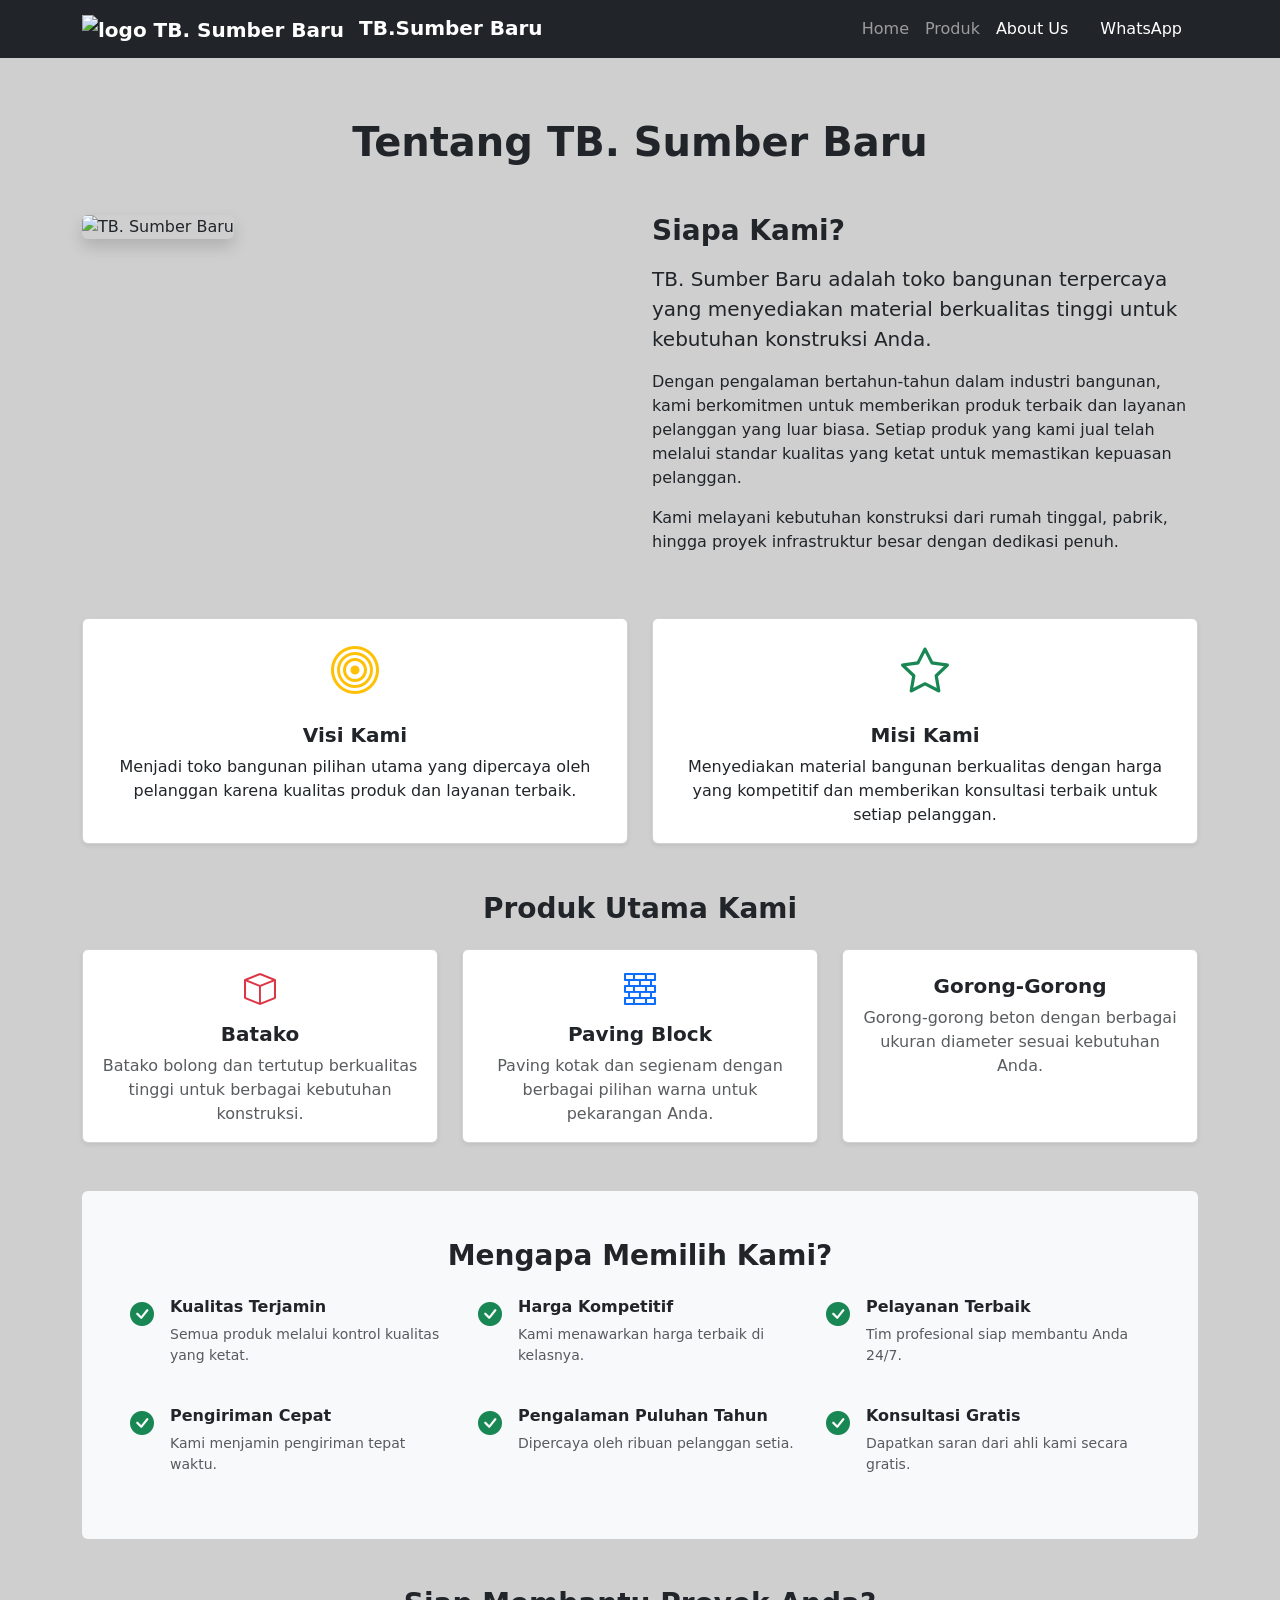
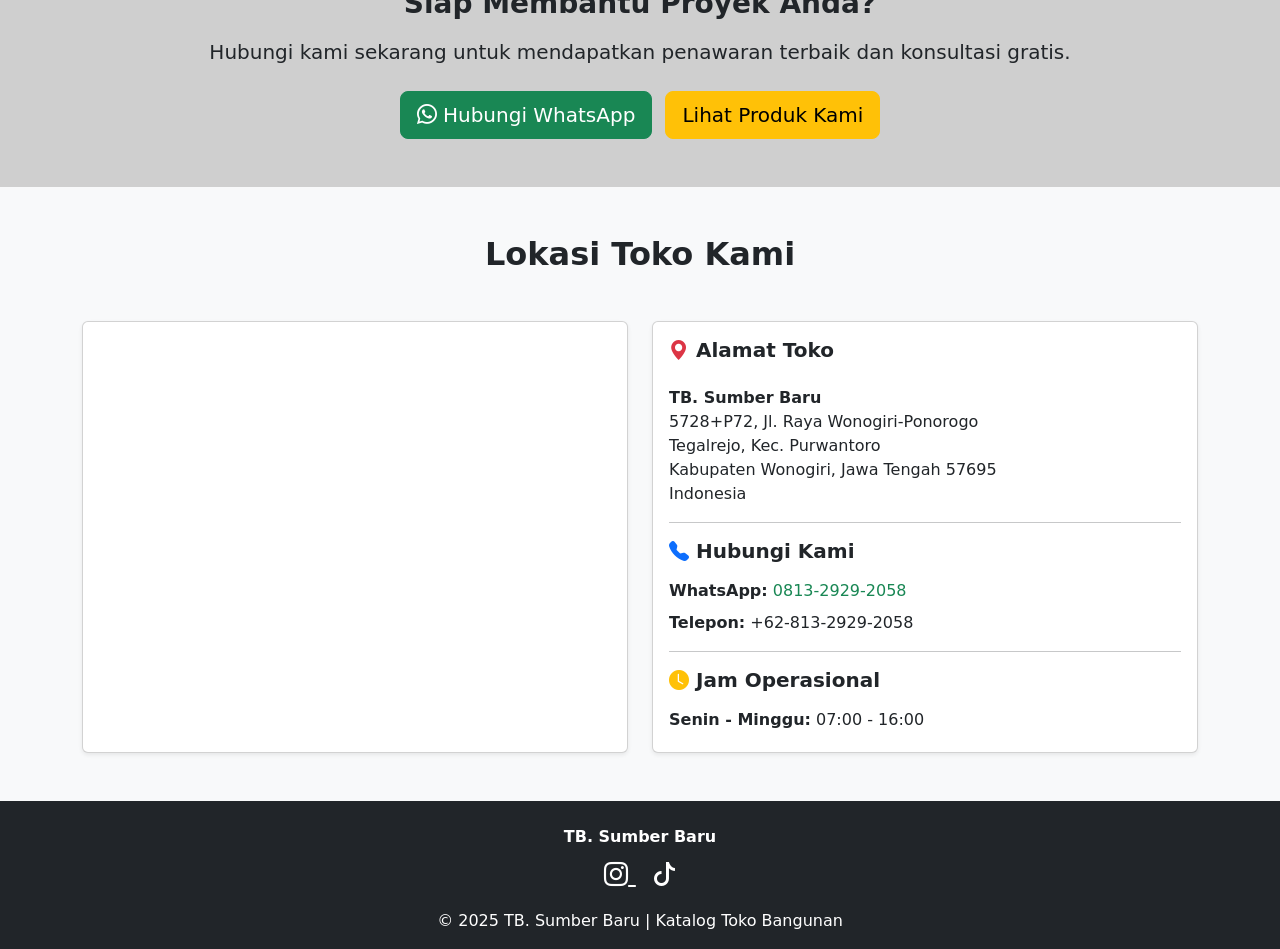
==== about_us.html @ bebd8fcf "Add files via upload" ====
<!DOCTYPE html>
<html lang="id">
<head>
    <meta charset="UTF-8">
    <meta name="viewport" content="width=device-width, initial-scale=1.0">
    <title>About Us | TB. Sumber Baru</title>
    
    <!-- Bootstrap CSS -->
    <link href="https://cdn.jsdelivr.net/npm/bootstrap@5.3.2/dist/css/bootstrap.min.css" rel="stylesheet">
    
    <!-- Bootstrap icon -->
    <link rel="stylesheet" href="https://cdn.jsdelivr.net/npm/bootstrap-icons@1.11.1/font/bootstrap-icons.css">
    
    <!-- Custom CSS -->
    <link rel="stylesheet" href="css/style.css">
    <style>
        body {
            background-color: #CFCFCF;
        }
    </style>
</head>
<body>

<!-- ===== NAVBAR ===== -->
<nav class="navbar navbar-expand-lg navbar-dark bg-dark fixed-top">
    <div class="container">
        <a class="navbar-brand fw-bold" href="index.html">
            <img src="assets/temp_logo.png" alt="logo TB. Sumber Baru" class="logo me-2">
            <span class="fw-bold">TB.Sumber Baru</span>
        </a>
        <button class="navbar-toggler" type="button" data-bs-toggle="collapse" data-bs-target="#navbarNav">
            <span class="navbar-toggler-icon"></span>
        </button>

        <div class="collapse navbar-collapse" id="navbarNav">
            <ul class="navbar-nav ms-auto">
                <li class="nav-item">
                    <a class="nav-link" href="index.html">Home</a>
                </li>
                <li class="nav-item">
                    <a class="nav-link" href="produk.html">Produk</a>
                </li>
                <li class="nav-item">
                    <a class="nav-link active" href="about_us.html">About Us</a>
                </li>
                <li class="nav-item">
                    <a class="nav-link btn btn-success text-white px-3 ms-2"
                       href="https://wa.me/6281329292058"
                       target="_blank">
                        WhatsApp
                    </a>
                </li>
            </ul>
        </div>
    </div>
</nav>

<!-- ===== ABOUT US SECTION ===== -->
<section class="py-5" style="margin-top: 70px;">
    <div class="container">
        <h1 class="fw-bold text-center mb-5">Tentang TB. Sumber Baru</h1>
        
        <!-- About Content -->
        <div class="row g-4 mb-5">
            <div class="col-lg-6">
                <img src="assets/temp_hero.jpeg" alt="TB. Sumber Baru" class="img-fluid rounded shadow">
            </div>
            <div class="col-lg-6">
                <h3 class="fw-bold mb-3">Siapa Kami?</h3>
                <p class="lead">
                    TB. Sumber Baru adalah toko bangunan terpercaya yang menyediakan material berkualitas tinggi untuk kebutuhan konstruksi Anda.
                </p>
                <p>
                    Dengan pengalaman bertahun-tahun dalam industri bangunan, kami berkomitmen untuk memberikan produk terbaik dan layanan pelanggan yang luar biasa. Setiap produk yang kami jual telah melalui standar kualitas yang ketat untuk memastikan kepuasan pelanggan.
                </p>
                <p>
                    Kami melayani kebutuhan konstruksi dari rumah tinggal, pabrik, hingga proyek infrastruktur besar dengan dedikasi penuh.
                </p>
            </div>
        </div>

        <!-- Vision & Mission -->
        <div class="row g-4 mb-5">
            <div class="col-md-6">
                <div class="card shadow-sm h-100">
                    <div class="card-body text-center">
                        <i class="bi bi-bullseye" style="font-size: 3rem; color: #ffc107;"></i>
                        <h5 class="card-title fw-bold mt-3">Visi Kami</h5>
                        <p class="card-text">
                            Menjadi toko bangunan pilihan utama yang dipercaya oleh pelanggan karena kualitas produk dan layanan terbaik.
                        </p>
                    </div>
                </div>
            </div>
            <div class="col-md-6">
                <div class="card shadow-sm h-100">
                    <div class="card-body text-center">
                        <i class="bi bi-star" style="font-size: 3rem; color: #198754;"></i>
                        <h5 class="card-title fw-bold mt-3">Misi Kami</h5>
                        <p class="card-text">
                            Menyediakan material bangunan berkualitas dengan harga yang kompetitif dan memberikan konsultasi terbaik untuk setiap pelanggan.
                        </p>
                    </div>
                </div>
            </div>
        </div>

        <!-- Products We Offer -->
        <div class="mb-5">
            <h3 class="fw-bold text-center mb-4">Produk Utama Kami</h3>
            <div class="row g-4">
                <div class="col-md-4">
                    <div class="card shadow-sm h-100">
                        <div class="card-body text-center">
                            <i class="bi bi-box" style="font-size: 2rem; color: #dc3545;"></i>
                            <h5 class="card-title fw-bold mt-2">Batako</h5>
                            <p class="card-text text-muted">
                                Batako bolong dan tertutup berkualitas tinggi untuk berbagai kebutuhan konstruksi.
                            </p>
                        </div>
                    </div>
                </div>
                <div class="col-md-4">
                    <div class="card shadow-sm h-100">
                        <div class="card-body text-center">
                            <i class="bi bi-bricks" style="font-size: 2rem; color: #0d6efd;"></i>
                            <h5 class="card-title fw-bold mt-2">Paving Block</h5>
                            <p class="card-text text-muted">
                                Paving kotak dan segienam dengan berbagai pilihan warna untuk pekarangan Anda.
                            </p>
                        </div>
                    </div>
                </div>
                <div class="col-md-4">
                    <div class="card shadow-sm h-100">
                        <div class="card-body text-center">
                            <i class="bi bi-pipe" style="font-size: 2rem; color: #6c757d;"></i>
                            <h5 class="card-title fw-bold mt-2">Gorong-Gorong</h5>
                            <p class="card-text text-muted">
                                Gorong-gorong beton dengan berbagai ukuran diameter sesuai kebutuhan Anda.
                            </p>
                        </div>
                    </div>
                </div>
            </div>
        </div>

        <!-- Why Choose Us -->
        <div class="bg-light p-5 rounded mb-5">
            <h3 class="fw-bold text-center mb-4">Mengapa Memilih Kami?</h3>
            <div class="row g-4">
                <div class="col-md-4">
                    <div class="d-flex">
                        <i class="bi bi-check-circle-fill text-success me-3" style="font-size: 1.5rem;"></i>
                        <div>
                            <h6 class="fw-bold">Kualitas Terjamin</h6>
                            <p class="text-muted small">Semua produk melalui kontrol kualitas yang ketat.</p>
                        </div>
                    </div>
                </div>
                <div class="col-md-4">
                    <div class="d-flex">
                        <i class="bi bi-check-circle-fill text-success me-3" style="font-size: 1.5rem;"></i>
                        <div>
                            <h6 class="fw-bold">Harga Kompetitif</h6>
                            <p class="text-muted small">Kami menawarkan harga terbaik di kelasnya.</p>
                        </div>
                    </div>
                </div>
                <div class="col-md-4">
                    <div class="d-flex">
                        <i class="bi bi-check-circle-fill text-success me-3" style="font-size: 1.5rem;"></i>
                        <div>
                            <h6 class="fw-bold">Pelayanan Terbaik</h6>
                            <p class="text-muted small">Tim profesional siap membantu Anda 24/7.</p>
                        </div>
                    </div>
                </div>
                <div class="col-md-4">
                    <div class="d-flex">
                        <i class="bi bi-check-circle-fill text-success me-3" style="font-size: 1.5rem;"></i>
                        <div>
                            <h6 class="fw-bold">Pengiriman Cepat</h6>
                            <p class="text-muted small">Kami menjamin pengiriman tepat waktu.</p>
                        </div>
                    </div>
                </div>
                <div class="col-md-4">
                    <div class="d-flex">
                        <i class="bi bi-check-circle-fill text-success me-3" style="font-size: 1.5rem;"></i>
                        <div>
                            <h6 class="fw-bold">Pengalaman Puluhan Tahun</h6>
                            <p class="text-muted small">Dipercaya oleh ribuan pelanggan setia.</p>
                        </div>
                    </div>
                </div>
                <div class="col-md-4">
                    <div class="d-flex">
                        <i class="bi bi-check-circle-fill text-success me-3" style="font-size: 1.5rem;"></i>
                        <div>
                            <h6 class="fw-bold">Konsultasi Gratis</h6>
                            <p class="text-muted small">Dapatkan saran dari ahli kami secara gratis.</p>
                        </div>
                    </div>
                </div>
            </div>
        </div>

        <!-- Call to Action -->
        <div class="text-center">
            <h3 class="fw-bold mb-3">Siap Membantu Proyek Anda?</h3>
            <p class="lead mb-4">Hubungi kami sekarang untuk mendapatkan penawaran terbaik dan konsultasi gratis.</p>
            <div>
                <a href="https://wa.me/6281329292058" target="_blank" class="btn btn-success btn-lg me-2">
                    <i class="bi bi-whatsapp"></i> Hubungi WhatsApp
                </a>
                <a href="produk.html" class="btn btn-warning btn-lg">
                    Lihat Produk Kami
                </a>
            </div>
        </div>
    </div>
</section>

<!-- ===== LOKASI TOKO ===== -->
<section class="py-5 bg-light">
    <div class="container">
        <h2 class="text-center fw-bold mb-5">Lokasi Toko Kami</h2>
        <div class="row g-4">
            <div class="col-lg-6">
                <div class="card shadow-sm h-100">
                    <iframe src="https://www.google.com/maps/embed?pb=!1m18!1m12!1m3!1d3959.538!2d110.382!3d-7.616!2m3!1f0!2f0!3f0!3m2!1i1024!2i768!4f13.1!3m3!1m2!1s0x2e7a15d4a15d4a15%3A0x123456789abcdef!2sTB.%20Sumber%20Baru%2C%205728%2BP72%2C%20Jl.%20Raya%20Wonogiri-Ponorogo%2C%20Tegalrejo%2C%20Kec.%20Purwantoro%2C%20Kabupaten%20Wonogiri!5e0!3m2!1sid!2sid!4v1704067200000" width="100%" height="350" style="border:0; border-radius: 4px;" allowfullscreen="" loading="lazy" referrerpolicy="no-referrer-when-downgrade"></iframe>
                </div>
            </div>
            <div class="col-lg-6">
                <div class="card shadow-sm h-100">
                    <div class="card-body">
                        <h5 class="card-title fw-bold mb-4"><i class="bi bi-geo-alt-fill text-danger"></i> Alamat Toko</h5>
                        <p class="mb-3">
                            <strong>TB. Sumber Baru</strong><br>
                            5728+P72, Jl. Raya Wonogiri-Ponorogo<br>
                            Tegalrejo, Kec. Purwantoro<br>
                            Kabupaten Wonogiri, Jawa Tengah 57695<br>
                            Indonesia
                        </p>
                        <hr>
                        <h5 class="fw-bold mb-3"><i class="bi bi-telephone-fill text-primary"></i> Hubungi Kami</h5>
                        <p class="mb-2">
                            <strong>WhatsApp:</strong> <a href="https://wa.me/6281329292058" target="_blank" class="text-success text-decoration-none">0813-2929-2058</a>
                        </p>
                        <p class="mb-3">
                            <strong>Telepon:</strong> +62-813-2929-2058
                        </p>
                        <hr>
                        <h5 class="fw-bold mb-3"><i class="bi bi-clock-fill text-warning"></i> Jam Operasional</h5>
                        <p class="mb-1"><strong>Senin - Minggu:</strong> 07:00 - 16:00</p>
                    </div>
                </div>
            </div>
        </div>
    </div>
</section>

<!-- ===== FOOTER ===== -->
<footer class="bg-dark text-white pt-4 pb-3">
    <div class="container text-center">
        <p class="fw-bold mb-2">TB. Sumber Baru</p>

        <!-- Social Media -->
        <div class="mb-3">
            <a href="https://instagram.com/sumberbaru.purwantoro"
               target="_blank"
               class="text-white fs-4 mx-2">
                <i class="bi bi-instagram"></i>
            </a>

            <a href="https://tiktok.com/@sumberbaru.pwo"
               target="_blank"
               class="text-white fs-4 mx-2">
                <i class="bi bi-tiktok"></i>
            </a>
        </div>

        <p class="mb-0">
            &copy; 2025 TB. Sumber Baru | Katalog Toko Bangunan
        </p>

    </div>
</footer>

<!-- Bootstrap JS -->
<script src="https://cdn.jsdelivr.net/npm/bootstrap@5.3.2/dist/js/bootstrap.bundle.min.js"></script>
</body>
</html>
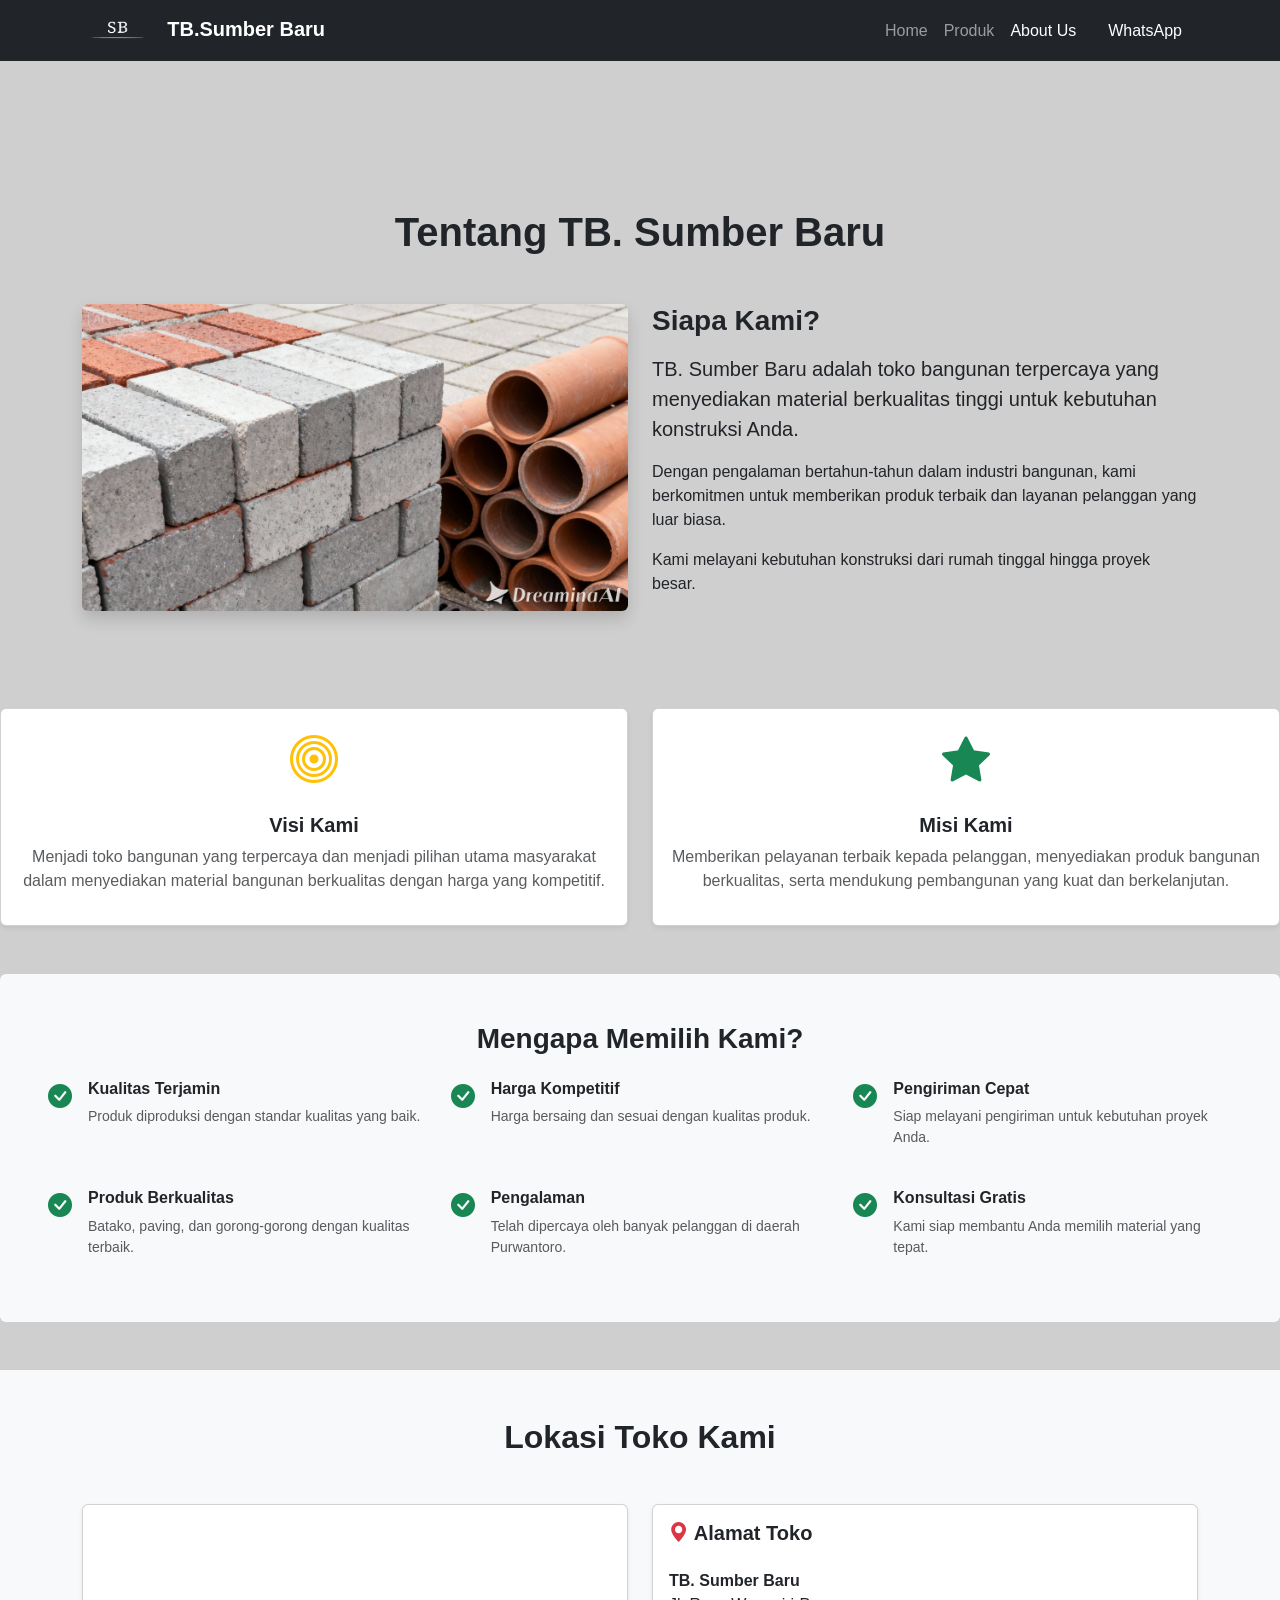
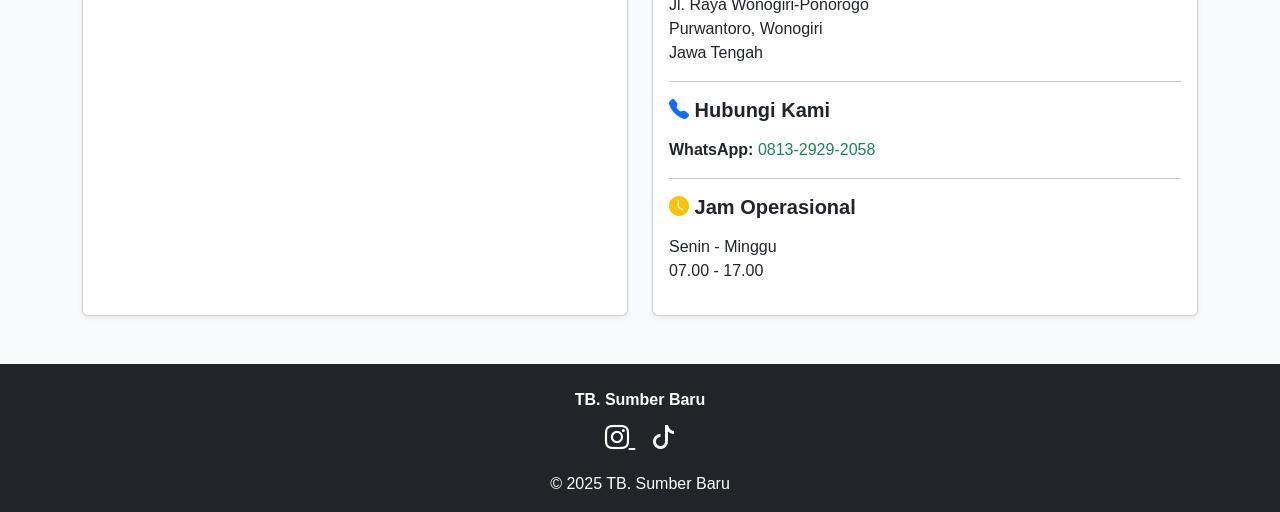
==== commit 6c74ab19: "Add files via upload" ====
--- a/about_us.html
+++ b/about_us.html
@@ -1,294 +1,354 @@
 <!DOCTYPE html>
 <html lang="id">
+
 <head>
+
     <meta charset="UTF-8">
     <meta name="viewport" content="width=device-width, initial-scale=1.0">
+
     <title>About Us | TB. Sumber Baru</title>
-    
-    <!-- Bootstrap CSS -->
+
+    <!-- Bootstrap -->
     <link href="https://cdn.jsdelivr.net/npm/bootstrap@5.3.2/dist/css/bootstrap.min.css" rel="stylesheet">
-    
+
     <!-- Bootstrap icon -->
     <link rel="stylesheet" href="https://cdn.jsdelivr.net/npm/bootstrap-icons@1.11.1/font/bootstrap-icons.css">
-    
+
     <!-- Custom CSS -->
     <link rel="stylesheet" href="css/style.css">
-    <style>
-        body {
-            background-color: #CFCFCF;
-        }
-    </style>
+
 </head>
-<body>
-
-<!-- ===== NAVBAR ===== -->
-<nav class="navbar navbar-expand-lg navbar-dark bg-dark fixed-top">
-    <div class="container">
-        <a class="navbar-brand fw-bold" href="index.html">
-            <img src="assets/temp_logo.png" alt="logo TB. Sumber Baru" class="logo me-2">
-            <span class="fw-bold">TB.Sumber Baru</span>
-        </a>
-        <button class="navbar-toggler" type="button" data-bs-toggle="collapse" data-bs-target="#navbarNav">
-            <span class="navbar-toggler-icon"></span>
-        </button>
-
-        <div class="collapse navbar-collapse" id="navbarNav">
-            <ul class="navbar-nav ms-auto">
-                <li class="nav-item">
-                    <a class="nav-link" href="index.html">Home</a>
-                </li>
-                <li class="nav-item">
-                    <a class="nav-link" href="produk.html">Produk</a>
-                </li>
-                <li class="nav-item">
-                    <a class="nav-link active" href="about_us.html">About Us</a>
-                </li>
-                <li class="nav-item">
-                    <a class="nav-link btn btn-success text-white px-3 ms-2"
-                       href="https://wa.me/6281329292058"
-                       target="_blank">
-                        WhatsApp
-                    </a>
-                </li>
-            </ul>
-        </div>
+
+<body class="about-page">
+
+    <!-- NAVBAR -->
+    <nav class="navbar navbar-expand-lg navbar-dark bg-dark fixed-top">
+
+        <div class="container">
+
+            <a class="navbar-brand fw-bold" href="index.html">
+                <img src="assets/temp_logo.png" alt="logo TB. Sumber Baru" class="logo me-2">
+                <span class="fw-bold">TB.Sumber Baru</span>
+            </a>
+
+            <button class="navbar-toggler" data-bs-toggle="collapse" data-bs-target="#navbarNav">
+                <span class="navbar-toggler-icon"></span>
+            </button>
+
+            <div class="collapse navbar-collapse" id="navbarNav">
+
+                <ul class="navbar-nav ms-auto">
+
+                    <li class="nav-item">
+                        <a class="nav-link" href="index.html">Home</a>
+                    </li>
+
+                    <li class="nav-item">
+                        <a class="nav-link" href="produk.html">Produk</a>
+                    </li>
+
+                    <li class="nav-item">
+                        <a class="nav-link active" href="about_us.html">About Us</a>
+                    </li>
+
+                    <li class="nav-item">
+                        <a class="nav-link btn btn-success text-white px-3 ms-2" href="https://wa.me/6281329292058"
+                            target="_blank">
+                            WhatsApp
+                        </a>
+                    </li>
+
+                </ul>
+
+            </div>
+
+        </div>
+
+    </nav>
+
+
+    <!-- ABOUT US -->
+    <section class="about-section py-5">
+
+        <div class="container">
+
+            <h1 class="fw-bold text-center mb-5">Tentang TB. Sumber Baru</h1>
+
+            <div class="row g-4 mb-5">
+
+                <div class="col-lg-6">
+                    <img src="assets/temp_hero.jpeg" alt="TB. Sumber Baru" class="img-fluid rounded shadow">
+                </div>
+
+                <div class="col-lg-6">
+
+                    <h3 class="fw-bold mb-3">Siapa Kami?</h3>
+
+                    <p class="lead">
+                        TB. Sumber Baru adalah toko bangunan terpercaya yang menyediakan material berkualitas tinggi
+                        untuk kebutuhan konstruksi Anda.
+                    </p>
+
+                    <p>
+                        Dengan pengalaman bertahun-tahun dalam industri bangunan, kami berkomitmen untuk memberikan
+                        produk terbaik dan layanan pelanggan yang luar biasa.
+                    </p>
+
+                    <p>
+                        Kami melayani kebutuhan konstruksi dari rumah tinggal hingga proyek besar.
+                    </p>
+
+                </div>
+
+            </div>
+
+        </div>
+
+    </section>
+
+    <!-- VISI MISI -->
+    <div class="row g-4 mb-5">
+
+        <div class="col-md-6">
+
+            <div class="card shadow-sm h-100">
+
+                <div class="card-body text-center">
+
+                    <i class="bi bi-bullseye text-warning" style="font-size:3rem;"></i>
+
+                    <h5 class="fw-bold mt-3">Visi Kami</h5>
+
+                    <p class="text-muted">
+                        Menjadi toko bangunan yang terpercaya dan menjadi pilihan utama masyarakat
+                        dalam menyediakan material bangunan berkualitas dengan harga yang kompetitif.
+                    </p>
+
+                </div>
+
+            </div>
+
+        </div>
+
+
+        <div class="col-md-6">
+
+            <div class="card shadow-sm h-100">
+
+                <div class="card-body text-center">
+
+                    <i class="bi bi-star-fill text-success" style="font-size:3rem;"></i>
+
+                    <h5 class="fw-bold mt-3">Misi Kami</h5>
+
+                    <p class="text-muted">
+                        Memberikan pelayanan terbaik kepada pelanggan, menyediakan produk
+                        bangunan berkualitas, serta mendukung pembangunan yang kuat
+                        dan berkelanjutan.
+                    </p>
+
+                </div>
+
+            </div>
+
+        </div>
+
     </div>
-</nav>
-
-<!-- ===== ABOUT US SECTION ===== -->
-<section class="py-5" style="margin-top: 70px;">
-    <div class="container">
-        <h1 class="fw-bold text-center mb-5">Tentang TB. Sumber Baru</h1>
-        
-        <!-- About Content -->
-        <div class="row g-4 mb-5">
-            <div class="col-lg-6">
-                <img src="assets/temp_hero.jpeg" alt="TB. Sumber Baru" class="img-fluid rounded shadow">
-            </div>
-            <div class="col-lg-6">
-                <h3 class="fw-bold mb-3">Siapa Kami?</h3>
-                <p class="lead">
-                    TB. Sumber Baru adalah toko bangunan terpercaya yang menyediakan material berkualitas tinggi untuk kebutuhan konstruksi Anda.
-                </p>
-                <p>
-                    Dengan pengalaman bertahun-tahun dalam industri bangunan, kami berkomitmen untuk memberikan produk terbaik dan layanan pelanggan yang luar biasa. Setiap produk yang kami jual telah melalui standar kualitas yang ketat untuk memastikan kepuasan pelanggan.
-                </p>
-                <p>
-                    Kami melayani kebutuhan konstruksi dari rumah tinggal, pabrik, hingga proyek infrastruktur besar dengan dedikasi penuh.
-                </p>
-            </div>
-        </div>
-
-        <!-- Vision & Mission -->
-        <div class="row g-4 mb-5">
-            <div class="col-md-6">
-                <div class="card shadow-sm h-100">
-                    <div class="card-body text-center">
-                        <i class="bi bi-bullseye" style="font-size: 3rem; color: #ffc107;"></i>
-                        <h5 class="card-title fw-bold mt-3">Visi Kami</h5>
-                        <p class="card-text">
-                            Menjadi toko bangunan pilihan utama yang dipercaya oleh pelanggan karena kualitas produk dan layanan terbaik.
-                        </p>
-                    </div>
-                </div>
-            </div>
-            <div class="col-md-6">
-                <div class="card shadow-sm h-100">
-                    <div class="card-body text-center">
-                        <i class="bi bi-star" style="font-size: 3rem; color: #198754;"></i>
-                        <h5 class="card-title fw-bold mt-3">Misi Kami</h5>
-                        <p class="card-text">
-                            Menyediakan material bangunan berkualitas dengan harga yang kompetitif dan memberikan konsultasi terbaik untuk setiap pelanggan.
-                        </p>
-                    </div>
-                </div>
-            </div>
-        </div>
-
-        <!-- Products We Offer -->
-        <div class="mb-5">
-            <h3 class="fw-bold text-center mb-4">Produk Utama Kami</h3>
+
+    <!-- KEUNGGULAN -->
+    <div class="bg-light p-5 rounded mb-5">
+
+        <h3 class="fw-bold text-center mb-4">Mengapa Memilih Kami?</h3>
+
+        <div class="row g-4">
+
+            <div class="col-md-4">
+                <div class="d-flex">
+                    <i class="bi bi-check-circle-fill text-success me-3 fs-4"></i>
+                    <div>
+                        <h6 class="fw-bold">Kualitas Terjamin</h6>
+                        <p class="text-muted small">
+                            Produk diproduksi dengan standar kualitas yang baik.
+                        </p>
+                    </div>
+                </div>
+            </div>
+
+            <div class="col-md-4">
+                <div class="d-flex">
+                    <i class="bi bi-check-circle-fill text-success me-3 fs-4"></i>
+                    <div>
+                        <h6 class="fw-bold">Harga Kompetitif</h6>
+                        <p class="text-muted small">
+                            Harga bersaing dan sesuai dengan kualitas produk.
+                        </p>
+                    </div>
+                </div>
+            </div>
+
+            <div class="col-md-4">
+                <div class="d-flex">
+                    <i class="bi bi-check-circle-fill text-success me-3 fs-4"></i>
+                    <div>
+                        <h6 class="fw-bold">Pengiriman Cepat</h6>
+                        <p class="text-muted small">
+                            Siap melayani pengiriman untuk kebutuhan proyek Anda.
+                        </p>
+                    </div>
+                </div>
+            </div>
+
+            <div class="col-md-4">
+                <div class="d-flex">
+                    <i class="bi bi-check-circle-fill text-success me-3 fs-4"></i>
+                    <div>
+                        <h6 class="fw-bold">Produk Berkualitas</h6>
+                        <p class="text-muted small">
+                            Batako, paving, dan gorong-gorong dengan kualitas terbaik.
+                        </p>
+                    </div>
+                </div>
+            </div>
+
+            <div class="col-md-4">
+                <div class="d-flex">
+                    <i class="bi bi-check-circle-fill text-success me-3 fs-4"></i>
+                    <div>
+                        <h6 class="fw-bold">Pengalaman</h6>
+                        <p class="text-muted small">
+                            Telah dipercaya oleh banyak pelanggan di daerah Purwantoro.
+                        </p>
+                    </div>
+                </div>
+            </div>
+
+            <div class="col-md-4">
+                <div class="d-flex">
+                    <i class="bi bi-check-circle-fill text-success me-3 fs-4"></i>
+                    <div>
+                        <h6 class="fw-bold">Konsultasi Gratis</h6>
+                        <p class="text-muted small">
+                            Kami siap membantu Anda memilih material yang tepat.
+                        </p>
+                    </div>
+                </div>
+            </div>
+
+        </div>
+
+    </div>
+
+
+    <!-- LOKASI TOKO -->
+    <section class="py-5 bg-light">
+
+        <div class="container">
+
+            <h2 class="text-center fw-bold mb-5">Lokasi Toko Kami</h2>
+
             <div class="row g-4">
-                <div class="col-md-4">
+
+                <div class="col-lg-6">
+
                     <div class="card shadow-sm h-100">
-                        <div class="card-body text-center">
-                            <i class="bi bi-box" style="font-size: 2rem; color: #dc3545;"></i>
-                            <h5 class="card-title fw-bold mt-2">Batako</h5>
-                            <p class="card-text text-muted">
-                                Batako bolong dan tertutup berkualitas tinggi untuk berbagai kebutuhan konstruksi.
+
+                        <iframe src="https://www.google.com/maps?q=-7.616,110.382&output=embed" width="100%"
+                            height="350" class="map-frame" loading="lazy">
+                        </iframe>
+
+                    </div>
+
+                </div>
+
+                <div class="col-lg-6">
+
+                    <div class="card shadow-sm h-100">
+
+                        <div class="card-body">
+
+                            <h5 class="card-title fw-bold mb-4">
+                                <i class="bi bi-geo-alt-fill text-danger"></i>
+                                Alamat Toko
+                            </h5>
+
+                            <p>
+                                <strong>TB. Sumber Baru</strong><br>
+                                Jl. Raya Wonogiri-Ponorogo<br>
+                                Purwantoro, Wonogiri<br>
+                                Jawa Tengah
                             </p>
+
+                            <hr>
+
+                            <h5 class="fw-bold mb-3">
+                                <i class="bi bi-telephone-fill text-primary"></i>
+                                Hubungi Kami
+                            </h5>
+
+                            <p>
+                                <strong>WhatsApp:</strong>
+                                <a href="https://wa.me/6281329292058" target="_blank"
+                                    class="text-success text-decoration-none">
+                                    0813-2929-2058
+                                </a>
+                            </p>
+
+                            <hr>
+
+                            <h5 class="fw-bold mb-3">
+                                <i class="bi bi-clock-fill text-warning"></i>
+                                Jam Operasional
+                            </h5>
+
+                            <p>Senin - Minggu <br>
+                                07.00 - 17.00
+                            </p>
+
                         </div>
-                    </div>
-                </div>
-                <div class="col-md-4">
-                    <div class="card shadow-sm h-100">
-                        <div class="card-body text-center">
-                            <i class="bi bi-bricks" style="font-size: 2rem; color: #0d6efd;"></i>
-                            <h5 class="card-title fw-bold mt-2">Paving Block</h5>
-                            <p class="card-text text-muted">
-                                Paving kotak dan segienam dengan berbagai pilihan warna untuk pekarangan Anda.
-                            </p>
-                        </div>
-                    </div>
-                </div>
-                <div class="col-md-4">
-                    <div class="card shadow-sm h-100">
-                        <div class="card-body text-center">
-                            <i class="bi bi-pipe" style="font-size: 2rem; color: #6c757d;"></i>
-                            <h5 class="card-title fw-bold mt-2">Gorong-Gorong</h5>
-                            <p class="card-text text-muted">
-                                Gorong-gorong beton dengan berbagai ukuran diameter sesuai kebutuhan Anda.
-                            </p>
-                        </div>
-                    </div>
-                </div>
-            </div>
-        </div>
-
-        <!-- Why Choose Us -->
-        <div class="bg-light p-5 rounded mb-5">
-            <h3 class="fw-bold text-center mb-4">Mengapa Memilih Kami?</h3>
-            <div class="row g-4">
-                <div class="col-md-4">
-                    <div class="d-flex">
-                        <i class="bi bi-check-circle-fill text-success me-3" style="font-size: 1.5rem;"></i>
-                        <div>
-                            <h6 class="fw-bold">Kualitas Terjamin</h6>
-                            <p class="text-muted small">Semua produk melalui kontrol kualitas yang ketat.</p>
-                        </div>
-                    </div>
-                </div>
-                <div class="col-md-4">
-                    <div class="d-flex">
-                        <i class="bi bi-check-circle-fill text-success me-3" style="font-size: 1.5rem;"></i>
-                        <div>
-                            <h6 class="fw-bold">Harga Kompetitif</h6>
-                            <p class="text-muted small">Kami menawarkan harga terbaik di kelasnya.</p>
-                        </div>
-                    </div>
-                </div>
-                <div class="col-md-4">
-                    <div class="d-flex">
-                        <i class="bi bi-check-circle-fill text-success me-3" style="font-size: 1.5rem;"></i>
-                        <div>
-                            <h6 class="fw-bold">Pelayanan Terbaik</h6>
-                            <p class="text-muted small">Tim profesional siap membantu Anda 24/7.</p>
-                        </div>
-                    </div>
-                </div>
-                <div class="col-md-4">
-                    <div class="d-flex">
-                        <i class="bi bi-check-circle-fill text-success me-3" style="font-size: 1.5rem;"></i>
-                        <div>
-                            <h6 class="fw-bold">Pengiriman Cepat</h6>
-                            <p class="text-muted small">Kami menjamin pengiriman tepat waktu.</p>
-                        </div>
-                    </div>
-                </div>
-                <div class="col-md-4">
-                    <div class="d-flex">
-                        <i class="bi bi-check-circle-fill text-success me-3" style="font-size: 1.5rem;"></i>
-                        <div>
-                            <h6 class="fw-bold">Pengalaman Puluhan Tahun</h6>
-                            <p class="text-muted small">Dipercaya oleh ribuan pelanggan setia.</p>
-                        </div>
-                    </div>
-                </div>
-                <div class="col-md-4">
-                    <div class="d-flex">
-                        <i class="bi bi-check-circle-fill text-success me-3" style="font-size: 1.5rem;"></i>
-                        <div>
-                            <h6 class="fw-bold">Konsultasi Gratis</h6>
-                            <p class="text-muted small">Dapatkan saran dari ahli kami secara gratis.</p>
-                        </div>
-                    </div>
-                </div>
-            </div>
-        </div>
-
-        <!-- Call to Action -->
-        <div class="text-center">
-            <h3 class="fw-bold mb-3">Siap Membantu Proyek Anda?</h3>
-            <p class="lead mb-4">Hubungi kami sekarang untuk mendapatkan penawaran terbaik dan konsultasi gratis.</p>
-            <div>
-                <a href="https://wa.me/6281329292058" target="_blank" class="btn btn-success btn-lg me-2">
-                    <i class="bi bi-whatsapp"></i> Hubungi WhatsApp
+
+                    </div>
+
+                </div>
+
+            </div>
+
+        </div>
+
+    </section>
+
+
+    <!-- FOOTER -->
+    <footer class="bg-dark text-white pt-4 pb-3">
+
+        <div class="container text-center">
+
+            <p class="fw-bold mb-2">TB. Sumber Baru</p>
+
+            <div class="mb-3">
+
+                <a href="https://instagram.com/sumberbaru.purwantoro" target="_blank" class="text-white fs-4 mx-2">
+                    <i class="bi bi-instagram"></i>
                 </a>
-                <a href="produk.html" class="btn btn-warning btn-lg">
-                    Lihat Produk Kami
+
+                <a href="https://tiktok.com/@sumberbaru.pwo" target="_blank" class="text-white fs-4 mx-2">
+                    <i class="bi bi-tiktok"></i>
                 </a>
-            </div>
-        </div>
-    </div>
-</section>
-
-<!-- ===== LOKASI TOKO ===== -->
-<section class="py-5 bg-light">
-    <div class="container">
-        <h2 class="text-center fw-bold mb-5">Lokasi Toko Kami</h2>
-        <div class="row g-4">
-            <div class="col-lg-6">
-                <div class="card shadow-sm h-100">
-                    <iframe src="https://www.google.com/maps/embed?pb=!1m18!1m12!1m3!1d3959.538!2d110.382!3d-7.616!2m3!1f0!2f0!3f0!3m2!1i1024!2i768!4f13.1!3m3!1m2!1s0x2e7a15d4a15d4a15%3A0x123456789abcdef!2sTB.%20Sumber%20Baru%2C%205728%2BP72%2C%20Jl.%20Raya%20Wonogiri-Ponorogo%2C%20Tegalrejo%2C%20Kec.%20Purwantoro%2C%20Kabupaten%20Wonogiri!5e0!3m2!1sid!2sid!4v1704067200000" width="100%" height="350" style="border:0; border-radius: 4px;" allowfullscreen="" loading="lazy" referrerpolicy="no-referrer-when-downgrade"></iframe>
-                </div>
-            </div>
-            <div class="col-lg-6">
-                <div class="card shadow-sm h-100">
-                    <div class="card-body">
-                        <h5 class="card-title fw-bold mb-4"><i class="bi bi-geo-alt-fill text-danger"></i> Alamat Toko</h5>
-                        <p class="mb-3">
-                            <strong>TB. Sumber Baru</strong><br>
-                            5728+P72, Jl. Raya Wonogiri-Ponorogo<br>
-                            Tegalrejo, Kec. Purwantoro<br>
-                            Kabupaten Wonogiri, Jawa Tengah 57695<br>
-                            Indonesia
-                        </p>
-                        <hr>
-                        <h5 class="fw-bold mb-3"><i class="bi bi-telephone-fill text-primary"></i> Hubungi Kami</h5>
-                        <p class="mb-2">
-                            <strong>WhatsApp:</strong> <a href="https://wa.me/6281329292058" target="_blank" class="text-success text-decoration-none">0813-2929-2058</a>
-                        </p>
-                        <p class="mb-3">
-                            <strong>Telepon:</strong> +62-813-2929-2058
-                        </p>
-                        <hr>
-                        <h5 class="fw-bold mb-3"><i class="bi bi-clock-fill text-warning"></i> Jam Operasional</h5>
-                        <p class="mb-1"><strong>Senin - Minggu:</strong> 07:00 - 16:00</p>
-                    </div>
-                </div>
-            </div>
-        </div>
-    </div>
-</section>
-
-<!-- ===== FOOTER ===== -->
-<footer class="bg-dark text-white pt-4 pb-3">
-    <div class="container text-center">
-        <p class="fw-bold mb-2">TB. Sumber Baru</p>
-
-        <!-- Social Media -->
-        <div class="mb-3">
-            <a href="https://instagram.com/sumberbaru.purwantoro"
-               target="_blank"
-               class="text-white fs-4 mx-2">
-                <i class="bi bi-instagram"></i>
-            </a>
-
-            <a href="https://tiktok.com/@sumberbaru.pwo"
-               target="_blank"
-               class="text-white fs-4 mx-2">
-                <i class="bi bi-tiktok"></i>
-            </a>
-        </div>
-
-        <p class="mb-0">
-            &copy; 2025 TB. Sumber Baru | Katalog Toko Bangunan
-        </p>
-
-    </div>
-</footer>
-
-<!-- Bootstrap JS -->
-<script src="https://cdn.jsdelivr.net/npm/bootstrap@5.3.2/dist/js/bootstrap.bundle.min.js"></script>
+
+            </div>
+
+            <p class="mb-0">
+                © 2025 TB. Sumber Baru
+            </p>
+
+        </div>
+
+    </footer>
+
+
+    <script src="https://cdn.jsdelivr.net/npm/bootstrap@5.3.2/dist/js/bootstrap.bundle.min.js"></script>
+
+    <script src="js/script.js"></script>
+
 </body>
-</html>
+
+</html>
--- a/css/style.css
+++ b/css/style.css
@@ -0,0 +1,114 @@
+/* ===== GLOBAL ===== */
+
+body {
+    background: #E0E0E0;
+    font-family: Arial, sans-serif;
+}
+
+
+/* ===== NAVBAR LOGO ===== */
+
+.logo {
+    height: 35px;
+}
+
+
+/* ===== HERO SECTION ===== */
+
+.hero-section {
+    height: 100vh;
+
+    background:
+        linear-gradient(rgba(0, 0, 0, 0.5), rgba(0, 0, 0, 0.5)),
+        url("../assets/temp_hero.jpeg");
+
+    background-size: cover;
+    background-position: center;
+
+    transition: opacity 0.3s ease;
+}
+
+
+/* ===== CARD PRODUK ===== */
+
+.card {
+    transition: 0.3s;
+}
+
+.card:hover {
+    transform: translateY(-5px);
+    box-shadow: 0 10px 20px rgba(0, 0, 0, 0.25);
+}
+
+.card-img-top {
+    height: 220px;
+    object-fit: cover;
+}
+
+
+/* ===== FOOTER ICON ===== */
+
+footer a:hover {
+    color: #ffc107;
+}
+
+/* ===== HALAMAN PRODUK ===== */
+
+.produk-page {
+    background: #D6D6D6;
+    padding-top: 90px;
+}
+
+
+/* hover card */
+
+.card {
+    transition: 0.3s;
+}
+
+.card:hover {
+    transform: translateY(-5px);
+    box-shadow: 0 10px 20px rgba(0, 0, 0, 0.2);
+}
+
+
+/* gambar produk */
+
+.card-img-top {
+    height: 200px;
+    object-fit: cover;
+}
+
+
+/* judul kategori */
+
+.product-title {
+    border-left: 6px solid #198754;
+    padding-left: 12px;
+}
+
+
+/* video sidebar */
+
+.video-box {
+    top: 100px;
+}
+
+/* ===== ABOUT PAGE ===== */
+
+.about-page {
+    background-color: #CFCFCF;
+    padding-top: 90px;
+}
+
+.about-section {
+    margin-top: 70px;
+}
+
+
+/* Google maps */
+
+.map-frame {
+    border: 0;
+    border-radius: 6px;
+}
